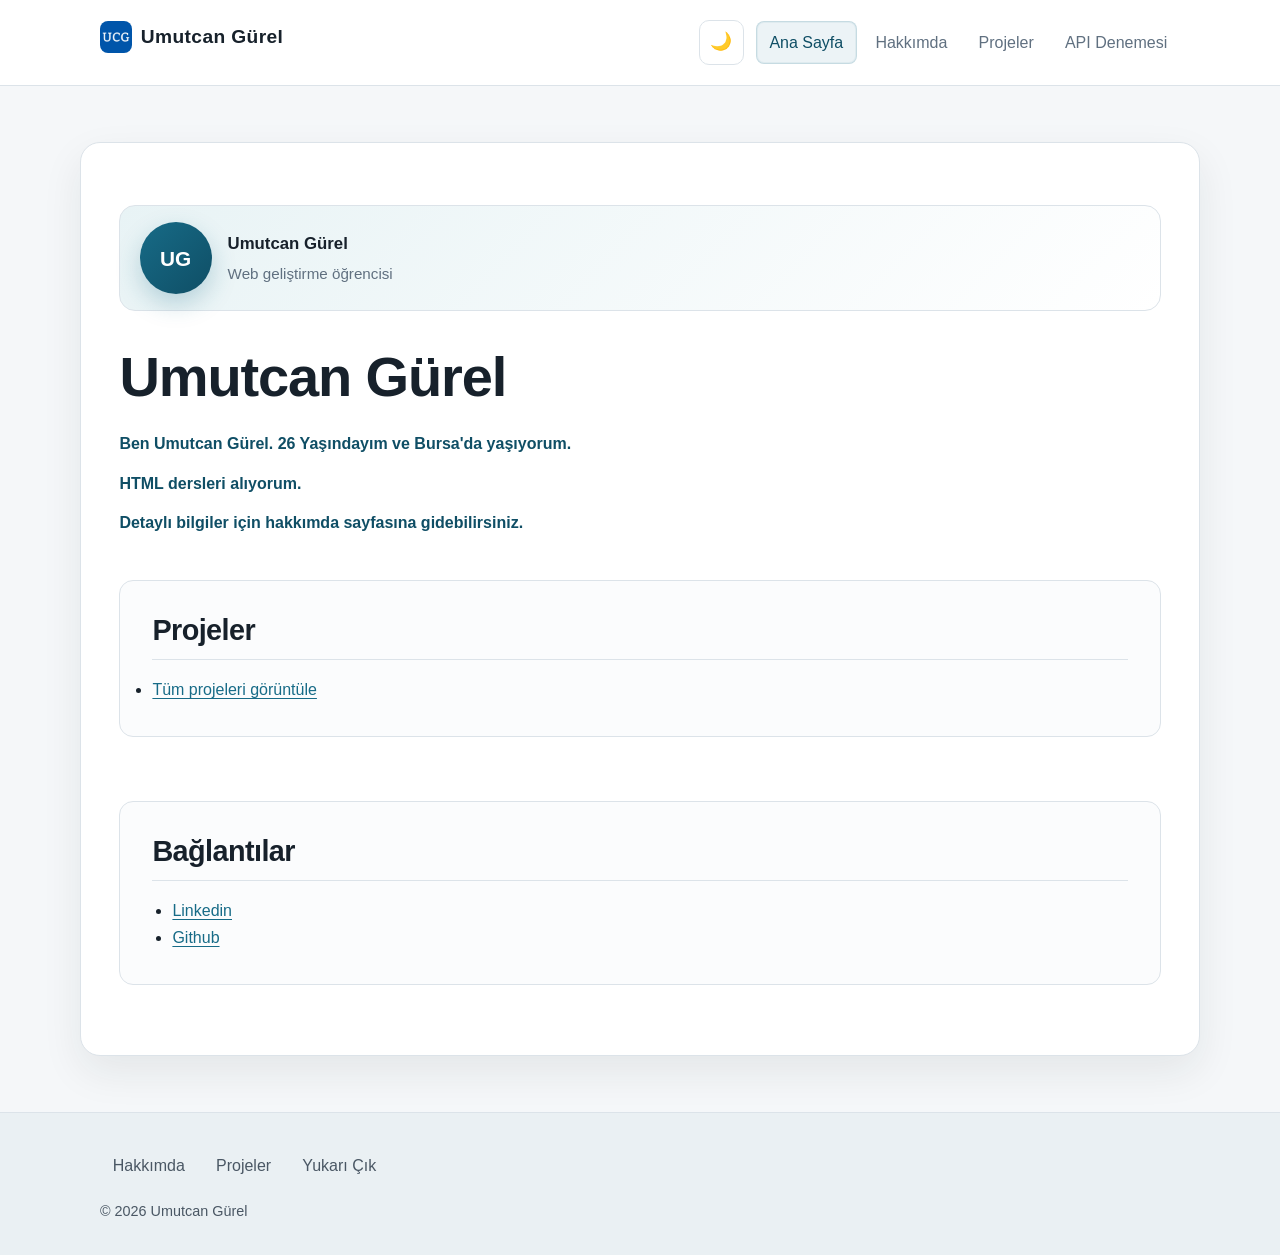
==== index.html @ ed63b53e "Tema değiştirme özelliği eklendi" ====
<!DOCTYPE html>
<html lang="tr">
    <head>
        <meta charset="UTF-8">
        <meta name="viewport" content="width=device-width, initial-scale=1.0">
        <script>
            try {
                document.documentElement.dataset.theme = localStorage.getItem('theme') || 'light';
            } catch (error) {
                document.documentElement.dataset.theme = 'light';
            }
        </script>
        <title>Umutcan Gürel - Web Geliştirme Öğrencisi</title>
        <meta name="description" content="HTML, CSS ve yazılım öğrenen Umutcan Gürel'in kişisel sitesi. Projelerimi, sertifikalarımı, öğrenme yolculuğumu ve iletişim bilgilerimi keşfedin.">
        <link rel="canonical" href="https://ornek.com/index.html">
        <meta property="og:title" content="Umutcan Gürel - Web Geliştirme Öğrencisi">
        <meta property="og:description" content="Web geliştirme öğrenen bir öğrencinin kişisel sitesi, projeleri ve sertifikaları.">
        <meta property="og:image" content="https://ornek.com/images/onizleme.jpg">
        <meta property="og:type" content="website">
        <meta property="og:url" content="https://ornek.com/index.html">
        <link rel="icon" href="favicon/favicon.ico" type="image/x-icon">
        <link rel="stylesheet" href="style.css">
    </head>
    <body>
<header id="ust">
    <p><a class="site-mark" href="index.html"><img src="favicon/android-chrome-192x192.png" alt="" width="32" height="32">Umutcan Gürel</a></p>
    <div class="header-actions">
        <button class="theme-toggle" type="button" aria-label="Koyu modu aç" aria-pressed="false">🌙</button>
        <nav class="site-nav" aria-label="Ana menü">
            <ul>
                <li><a href="index.html" aria-current="page">Ana Sayfa</a></li>
                <li><a href="hakkimda.html">Hakkımda</a></li>
                <li><a href="projeler/index.html">Projeler</a></li>
                <li><a href="projeler/api-deneme.html">API Denemesi</a></li>
            </ul>
        </nav>
        <button class="nav-toggle" type="button" aria-label="Menüyü aç/kapat" aria-expanded="false">
            <span></span>
            <span></span>
            <span></span>
        </button>
    </div>
</header>
       <main>
        <div class="profile-card" role="group" aria-label="Kısa profil bilgisi">
            <div class="profile-avatar" aria-hidden="true">UG</div>
            <div class="profile-copy">
                <strong>Umutcan Gürel</strong>
                <span>Web geliştirme öğrencisi</span>
            </div>
        </div>
        <h1>Umutcan Gürel</h1>
        <p class="vurgu">Ben Umutcan Gürel. 26 Yaşındayım ve Bursa'da yaşıyorum.</p>
        <p class="vurgu">HTML dersleri alıyorum.</p>
        <!-- Bu görseller sadece deneme amaçlıdır-->
                     <!-- Yeni görsel eklemek için aşağıdaki satırdaki yorumu kaldırabilirsin.
                     <img src="images/asensiogeneral.webp"  alt="Marco Asensio'nun general kıyafetli portresi" width="720" height="720">
                     -->
           <p class="vurgu">Detaylı bilgiler için hakkımda sayfasına gidebilirsiniz.</p>
            <section id="projeler">
            <h2>Projeler</h2>
            <ul>
                <li><a href="projeler/index.html">Tüm projeleri görüntüle</a></li>
            </ul>
            </section>
      <section id="baglantilar">
      <h2>Bağlantılar</h2>
      <ul>
        <li><a href="https://www.linkedin.com/in/umutcan-gurel1/" rel="noopener" target="_blank">Linkedin</a></li>
        <li><a href="https://github.com/umutcangrl2026" rel="noopener" target="_blank">Github</a></li>
      </ul>
      </section>
        </main> 
        <footer>
            <ul>
            <li><a href="hakkimda.html">Hakkımda</a></li>
            <li><a href="projeler/index.html">Projeler</a></li>
            <li><a href="#ust">Yukarı Çık</a></li>
            </ul>
            <p>&copy; <span data-current-year>2026</span> Umutcan Gürel</p>
        </footer>
        <script type="module" src="script.js"></script>
    </body>
</html>
---- style.css ----
:root {
    --ink: #17212b;
    --muted: #607080;
    --paper: #f5f7f9;
    --surface: #ffffff;
    --line: #dce3e9;
    --accent: #176b87;
    --accent-dark: #0f4e65;
    --accent-soft: #e8f3f5;
    --shadow: 0 16px 40px rgba(23, 33, 43, 0.08);
}

html[data-theme="dark"] {
    --paper: #0f1720;
    --surface: #111d2a;
    --ink: #edf4f8;
    --muted: #c8d8e7;
    --line: #2a3b4c;
    --accent: #7dd9f4;
    --accent-dark: #d7f7ff;
    --accent-soft: #143949;
    --shadow: 0 16px 40px rgba(0, 0, 0, 0.42);
}

html[data-theme="dark"] body {
    background: var(--paper);
    color: var(--ink);
}

html[data-theme="dark"] header {
    background: rgba(17, 29, 42, 0.94);
}

html[data-theme="dark"] section,
html[data-theme="dark"] .project-slider,
html[data-theme="dark"] .profile-card,
html[data-theme="dark"] .project-slide {
    background: rgba(17, 29, 42, 0.84);
}

html[data-theme="dark"] section {
    border-color: var(--line);
}

html[data-theme="dark"] .project-slide {
    background: linear-gradient(135deg, rgba(125, 217, 244, 0.18), rgba(17, 29, 42, 0.82));
}

html[data-theme="dark"] .button-link {
    color: #081d29;
}

html[data-theme="dark"] footer,
html[data-theme="dark"] footer a {
    color: var(--muted);
}

html[data-theme="dark"] .profile-card {
    background: linear-gradient(135deg, rgba(125, 217, 244, 0.18), rgba(17, 29, 42, 0.9));
}

html[data-theme="dark"] .js-form-success {
    background: rgba(125, 217, 244, 0.14);
    border-color: rgba(125, 217, 244, 0.42);
    color: var(--ink);
}

* {
    margin: 0;
    padding: 0;
    box-sizing: border-box;
}

@media (prefers-reduced-motion: no-preference) {
    html {
        scroll-behavior: smooth;
    }
}

body {
    font-family: "Trebuchet MS", "Segoe UI", sans-serif;
    font-size: 16px;
    line-height: 1.7;
    color: var(--ink);
    background: var(--paper);
    min-height: 100svh;
    display: flex;
    flex-direction: column;
}

img {
    max-width: 100%;
    height: auto;
    display: block;
    border-radius: 12px;
}

a {
    color: var(--accent);
    text-decoration: none;
    transition: color 180ms ease, background-color 180ms ease;
}

main a {
    text-decoration: underline;
    text-underline-offset: 3px;
}

a:hover {
    color: var(--accent-dark);
}

a:focus,
button:focus,
input:focus,
textarea:focus,
select:focus {
    outline: 3px solid rgba(23, 107, 135, 0.25);
    outline-offset: 2px;
}

header {
    position: sticky;
    top: 0;
    z-index: 20;
    background: rgba(255, 255, 255, 0.92);
    backdrop-filter: blur(8px);
    border-bottom: 1px solid var(--line);
    padding: 1.25rem;
    display: flex;
    align-items: center;
    justify-content: space-between;
    gap: 0.75rem;
    flex-wrap: wrap;
}

header > p {
    font-size: 1.2rem;
    font-weight: 700;
    letter-spacing: 0.02em;
    margin: 0;
}

header > p a {
    color: var(--ink);
}

.header-actions {
    display: flex;
    align-items: center;
    gap: 0.75rem;
    margin-left: auto;
}

.site-nav {
    width: auto;
}

.nav-toggle,
.theme-toggle {
    display: inline-flex;
    align-items: center;
    justify-content: center;
    border: 1px solid var(--line);
    border-radius: 10px;
    background: var(--surface);
    color: var(--ink);
    cursor: pointer;
    transition: transform 180ms ease, border-color 180ms ease, background-color 180ms ease;
}

.nav-toggle {
    display: none;
    flex-direction: column;
    gap: 0.28rem;
    width: 2.8rem;
    height: 2.8rem;
}

.theme-toggle {
    width: 2.8rem;
    height: 2.8rem;
    font-size: 1.1rem;
}

.profile-card {
    display: flex;
    align-items: center;
    gap: 1rem;
    margin: 1.5rem 0 2rem;
    padding: 1rem 1.2rem;
    background: linear-gradient(135deg, var(--accent-soft), rgba(255,255,255,0.06));
    border: 1px solid var(--line);
    border-radius: 16px;
}

.profile-avatar {
    width: 72px;
    height: 72px;
    display: grid;
    place-items: center;
    border-radius: 50%;
    background: linear-gradient(135deg, var(--accent), var(--accent-dark));
    color: white;
    font-weight: 700;
    font-size: 1.3rem;
    box-shadow: 0 10px 24px rgba(23, 107, 135, 0.25);
}

.profile-copy {
    display: flex;
    flex-direction: column;
    gap: 0.15rem;
}

.profile-copy strong {
    font-size: 1.05rem;
    color: var(--ink);
}

.profile-copy span {
    color: var(--muted);
    font-size: 0.95rem;
}

.nav-toggle:hover,
.theme-toggle:hover {
    transform: translateY(-1px);
    border-color: var(--accent);
}

.nav-toggle span {
    display: block;
    width: 1.35rem;
    height: 2px;
    background: var(--ink);
    border-radius: 99px;
}

.site-mark {
    display: inline-flex;
    align-items: center;
    gap: 0.55rem;
}

.site-mark img {
    width: 32px;
    height: 32px;
    border-radius: 8px;
}

nav ul,
footer ul {
    list-style: none;
    display: flex;
    align-items: center;
    flex-wrap: wrap;
    gap: 0.35rem;
}

nav a,
footer a {
    color: var(--muted);
    display: block;
    padding: 0.45rem 0.8rem;
    border-radius: 8px;
}

nav a,
footer a,
.theme-toggle,
.slider-button,
.button-link,
.sertifika-karti {
    transition: transform 180ms ease, box-shadow 180ms ease, border-color 180ms ease, background-color 180ms ease, color 180ms ease;
}

nav a:hover,
footer a:hover,
.theme-toggle:hover,
.slider-button:hover,
.button-link:hover,
.sertifika-karti:hover {
    transform: translateY(-2px);
    box-shadow: 0 10px 24px rgba(23, 33, 43, 0.12);
}

.js-form-success {
    margin-top: 1rem;
    padding: 0.85rem 1rem;
    border: 1px solid #cfe8ed;
    border-radius: 10px;
    background: var(--accent-soft);
    color: var(--accent-dark);
    font-weight: 600;
}

.reveal {
    opacity: 0;
    transform: translateY(18px);
    transition: opacity 0.35s ease var(--reveal-delay, 0ms), transform 0.35s ease var(--reveal-delay, 0ms);
}

.reveal.is-visible {
    opacity: 1;
    transform: translateY(0);
}

footer,
footer a {
    color: #4a5764;
}

nav a:hover,
footer a:hover {
    color: var(--accent-dark);
    background: var(--accent-soft);
}

nav a[aria-current="page"] {
    color: var(--accent-dark);
    background: rgba(23, 107, 135, 0.08);
    border: 1px solid rgba(23, 107, 135, 0.18);
    box-shadow: inset 0 0 0 1px rgba(23, 107, 135, 0.06);
}

main {
    width: min(100% - 1rem, 1120px);
    flex: 1;
    display: flex;
    flex-direction: column;
    margin: 1rem auto;
    padding: clamp(1.25rem, 3vw, 3rem);
    background: var(--surface);
    border: 1px solid var(--line);
    border-radius: 14px;
    box-shadow: var(--shadow);
}

h1,
h2 {
    color: var(--ink);
    line-height: 1.2;
    letter-spacing: -0.02em;
}

h1 {
    font-size: clamp(2rem, 5vw, 3.5rem);
    margin-bottom: 1.25rem;
}

h2 {
    font-size: clamp(1.35rem, 3vw, 1.8rem);
    margin-bottom: 1rem;
}

main > h1 {
    max-width: 700px;
}

main p {
    max-width: 72ch;
    margin-bottom: 0.75rem;
    color: var(--muted);
}

main > img,
article img {
    width: 100%;
    max-height: 560px;
    margin: 2rem 0;
    object-fit: cover;
}

section {
    margin: 2rem 0;
    padding: clamp(1.25rem, 3vw, 2rem);
    background: #fbfcfd;
    border: 1px solid var(--line);
    border-radius: 14px;
}

section h2 {
    padding-bottom: 0.75rem;
    border-bottom: 1px solid var(--line);
}

.vurgu {
    font-weight: 700;
    color: var(--accent-dark);
}

.sertifika-listesi {
    display: grid;
    grid-template-columns: repeat(auto-fit, minmax(180px, 1fr));
    gap: 1rem;
    container-type: inline-size;
}

.sertifika-karti {
    width: 100%;
    aspect-ratio: 1.3077;
    padding: 0.4rem;
    display: block;
    overflow: hidden;
    color: var(--ink);
    text-decoration: none;
    background: var(--surface);
    border: 2px solid var(--ink);
    border-radius: 10px;
    transition: transform 180ms ease, box-shadow 180ms ease;
}

.sertifika-karti:hover {
    transform: translateY(-3px);
    box-shadow: 0 8px 18px rgba(23, 33, 43, 0.18);
}

.project-slider {
    margin-top: 1.25rem;
    padding: 1rem;
    background: var(--surface);
    border: 1px solid var(--line);
    border-radius: 14px;
}

.project-slider-window {
    overflow: hidden;
    border-radius: 12px;
    border: 1px solid var(--line);
}

.project-slider-track {
    display: flex;
    transition: transform 0.9s cubic-bezier(0.22, 1, 0.36, 1);
}

.project-slide {
    min-width: 100%;
    padding: 1.25rem;
    background: linear-gradient(135deg, var(--accent-soft), rgba(255,255,255,0.02));
}

.project-slide h3 {
    margin-bottom: 0.5rem;
    color: var(--ink);
}

.project-slide p {
    margin-bottom: 0.8rem;
}

.project-slide .button-link {
    display: inline-block;
    margin-top: 0.5rem;
    padding: 0.6rem 0.9rem;
    border-radius: 10px;
    background: var(--accent);
    color: #fff;
    text-decoration: none;
    font-weight: 700;
}

.project-slide .button-link:hover {
    background: var(--accent-dark);
    color: #fff;
}

[data-api-post-list] {
    display: grid;
    gap: 0.8rem;
    margin-top: 1rem;
}

[data-api-post-list] article {
    padding: 1rem;
    background: var(--surface);
    border: 1px solid var(--line);
    border-radius: 10px;
}

[data-api-post-list] h3 {
    margin-bottom: 0.35rem;
    color: var(--ink);
    font-size: 1.05rem;
}

.api-error-button {
    margin-top: 0.75rem;
    border: 0;
    cursor: pointer;
}

.api-error-button:disabled {
    cursor: wait;
    opacity: 0.65;
}

.slider-controls {
    display: flex;
    justify-content: flex-end;
    gap: 0.6rem;
    margin-top: 1rem;
}

.slider-button {
    border: 1px solid var(--line);
    background: var(--surface);
    color: var(--ink);
    border-radius: 999px;
    width: 2.5rem;
    height: 2.5rem;
    cursor: pointer;
    display: grid;
    place-items: center;
    padding: 0;
    line-height: 1;
    font-size: 1.1rem;
}

@container (min-width: 500px) {
    .sertifika-karti {
        padding: 0.7rem;
    }
}

@media (max-width: 700px) {
    header {
        padding: 0.9rem 1rem;
        align-items: center;
    }

    .header-actions {
        margin-left: 0;
        width: 100%;
        justify-content: flex-end;
    }

    .nav-toggle {
        display: inline-flex;
    }

    .site-nav {
        display: none;
        width: 100%;
    }

    .site-nav.is-open {
        display: block;
    }

    .site-nav ul {
        flex-direction: column;
        align-items: stretch;
        width: 100%;
    }

    .site-nav a {
        width: 100%;
    }
}

.sertifika-kucuk-resim,
.sertifika-buyuk-resim {
    width: 100%;
    aspect-ratio: 1.3077;
    height: auto;
    display: block;
    border: 0;
    object-fit: cover;
}

.sertifika-kucuk-resim { border-radius: 6px; }
.sertifika-buyuk-resim { clip-path: inset(9px 14px); }

dialog {
    position: fixed;
    top: 50%;
    left: 50%;
    width: min(92vw, 620px);
    max-height: calc(100svh - 2rem);
    margin: 0;
    padding: 0;
    color: var(--ink);
    background: transparent;
    border: 0;
    border-radius: 14px;
    box-shadow: 0 24px 70px rgba(0, 0, 0, 0.3);
    transform: translate(-50%, -50%);
    overflow: auto;
}

dialog::backdrop {
    background: rgba(23, 33, 43, 0.62);
}

.sertifika-modal-icerik {
    position: relative;
    padding: 1rem;
    background: var(--surface);
    border-radius: 14px;
    overflow: hidden;
}

.sertifika-modal-icerik h2 {
    margin: 0 0 0.75rem;
    padding-right: 3rem;
    font-size: 1.1rem;
}

.modal-durum {
    margin-bottom: 0.75rem;
    color: var(--muted);
    font-weight: 600;
}

.modal-kapat {
    position: absolute;
    top: 1.25rem;
    right: 1.25rem;
    z-index: 1;
    width: 2.25rem;
    height: 2.25rem;
    padding: 0;
    font-size: 1.6rem;
    line-height: 1;
    background: rgba(255, 255, 255, 0.8);
    color: var(--ink);
    border: 1px solid rgba(23, 33, 43, 0.2);
    border-radius: 50%;
}

.modal-kapat:hover {
    color: #ffffff;
}

.geri-don {
    display: inline-block;
    margin-top: 1rem;
    padding: 0.65rem 1rem;
    color: #ffffff;
    background: var(--accent);
    border-radius: 8px;
    text-decoration: none;
}

.geri-don-alani {
    margin-top: auto;
    padding-top: 2rem;
    align-self: flex-start;
}

.geri-don:hover {
    color: #ffffff;
    background: var(--accent-dark);
}

#baglantilar ul {
    padding-left: 1.25rem;
}

footer {
    background: #eaf0f3;
    border-top: 1px solid var(--line);
    padding: 1.5rem 1rem;
}

footer p {
    margin-top: 0.75rem;
    font-size: 0.9rem;
}

fieldset {
    border: 1px solid var(--line);
    padding: 1.25rem;
    margin-bottom: 1rem;
    border-radius: 10px;
}

legend {
    padding: 0 0.5rem;
    font-weight: 700;
    color: var(--accent-dark);
}

label {
    display: block;
    margin-bottom: 0.25rem;
    color: var(--ink);
}

input[type="text"],
input[type="email"],
input[type="tel"],
textarea,
select {
    width: 100%;
    max-width: 520px;
    padding: 0.7rem 0.8rem;
    font: inherit;
    color: var(--ink);
    background: var(--surface);
    border: 1px solid #c7d2da;
    border-radius: 8px;
}

textarea {
    resize: vertical;
}

input[type="checkbox"],
input[type="radio"] {
    accent-color: var(--accent);
}

.cinsiyet label,
.ilgi label,
.ulasim label {
    display: inline;
    margin: 0 1rem 0 0.3rem;
}

button {
    padding: 0.7rem 1.15rem;
    font: inherit;
    font-weight: 700;
    background: var(--accent);
    color: #ffffff;
    border: 0;
    border-radius: 8px;
    cursor: pointer;
    transition: background-color 180ms ease, transform 180ms ease;
}

button:hover {
    background: var(--accent-dark);
    transform: translateY(-1px);
}

.form-notice {
    padding: 1rem;
    color: #7d2b26;
    background: #fff2ef;
    border: 1px solid #f2c9c3;
    border-radius: 10px;
}

@media (min-width: 640px) {
    header {
        padding: 1.25rem max(1.25rem, calc((100% - 1080px) / 2));
        align-items: center;
        flex-direction: row;
        gap: 2rem;
    }

    main {
        width: min(100% - 2rem, 1120px);
        margin: 3.5rem auto;
        border-radius: 20px;
    }

    footer {
        padding: 2rem max(1.25rem, calc((100% - 1080px) / 2));
    }
}

@media (prefers-reduced-motion: reduce) {
    * {
        animation-duration: 0.01ms !important;
        transition-duration: 0.01ms !important;
    }
}
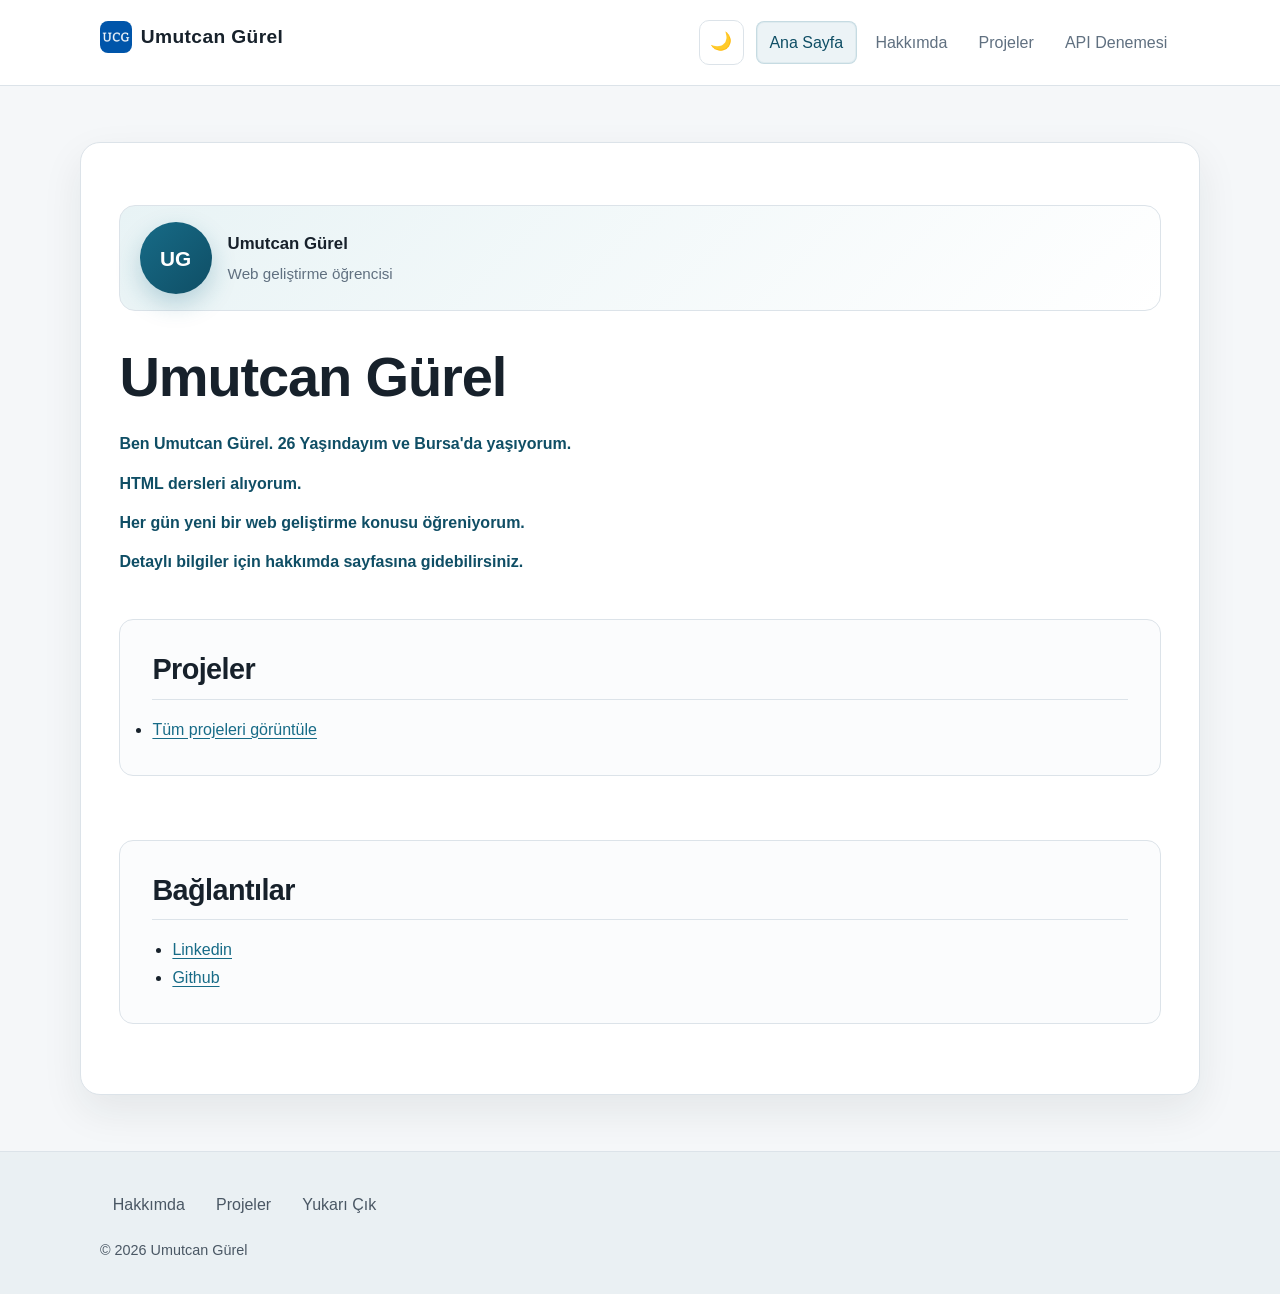
==== commit 4e6a2f33: "docs: ana sayfaya öğrenme paragrafı ekle" ====
--- a/index.html
+++ b/index.html
@@ -52,6 +52,7 @@
         <h1>Umutcan Gürel</h1>
         <p class="vurgu">Ben Umutcan Gürel. 26 Yaşındayım ve Bursa'da yaşıyorum.</p>
         <p class="vurgu">HTML dersleri alıyorum.</p>
+        <p class="vurgu">Her gün yeni bir web geliştirme konusu öğreniyorum.</p>
         <!-- Bu görseller sadece deneme amaçlıdır-->
                      <!-- Yeni görsel eklemek için aşağıdaki satırdaki yorumu kaldırabilirsin.
                      <img src="images/asensiogeneral.webp"  alt="Marco Asensio'nun general kıyafetli portresi" width="720" height="720">
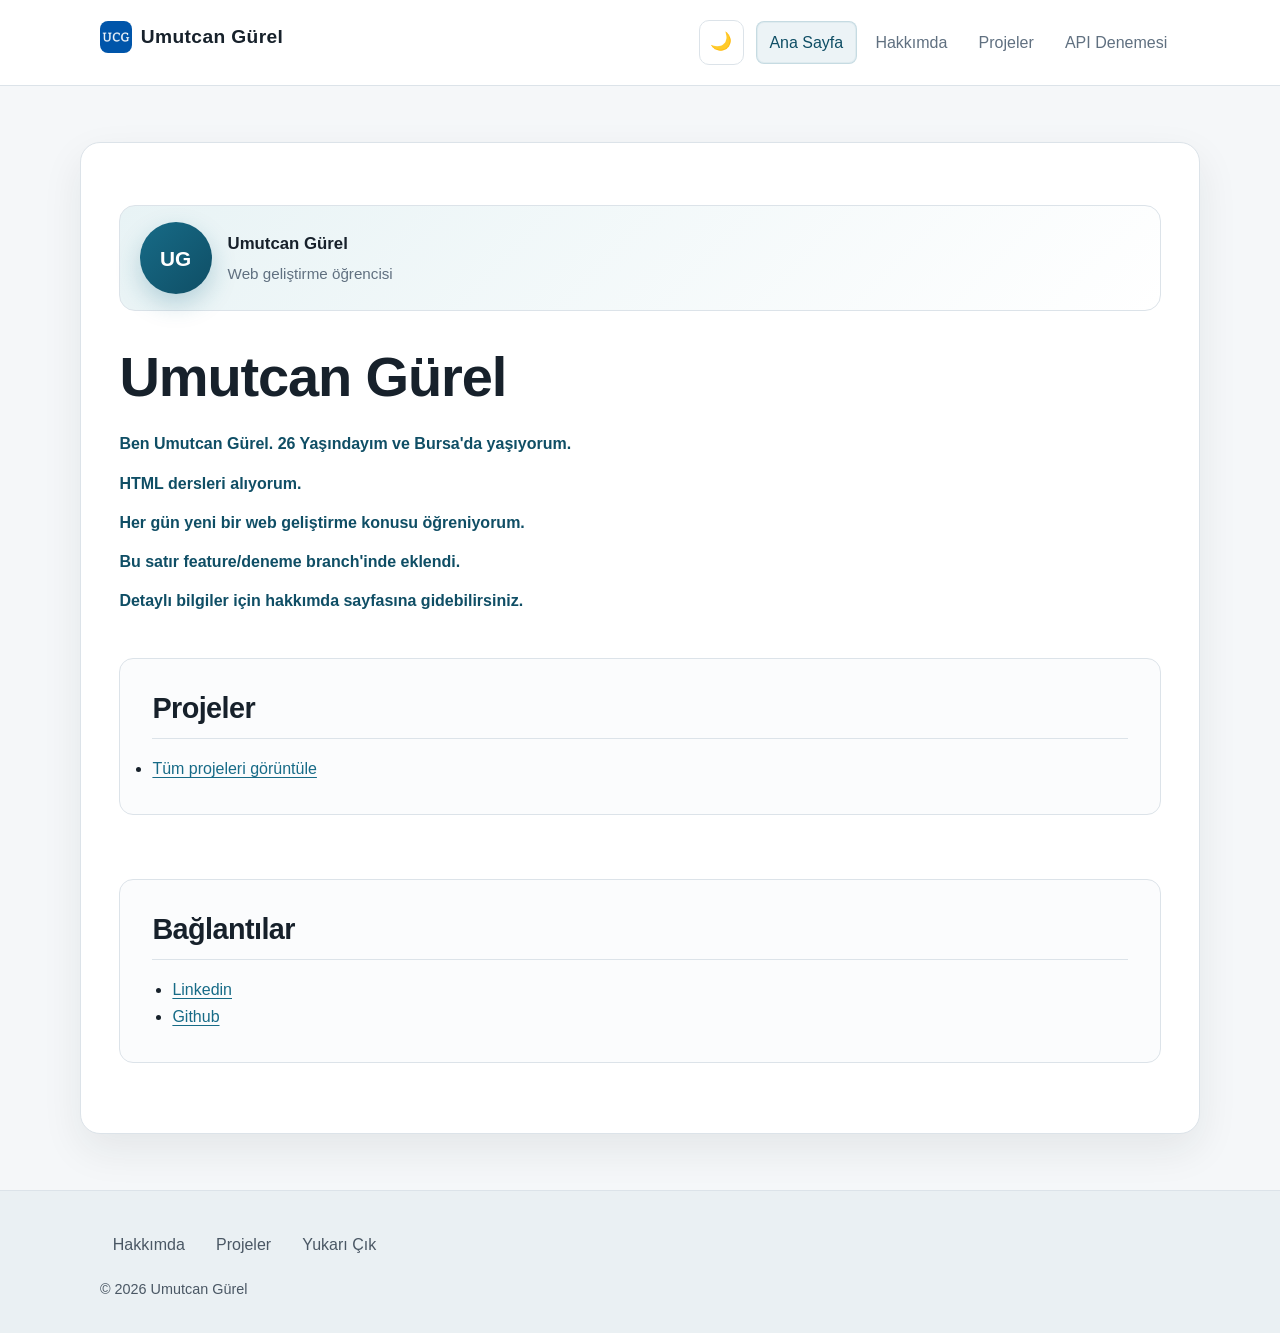
==== commit 1ecfc950: "feat: deneme branchine paragraf ekle" ====
--- a/index.html
+++ b/index.html
@@ -53,6 +53,7 @@
         <p class="vurgu">Ben Umutcan Gürel. 26 Yaşındayım ve Bursa'da yaşıyorum.</p>
         <p class="vurgu">HTML dersleri alıyorum.</p>
         <p class="vurgu">Her gün yeni bir web geliştirme konusu öğreniyorum.</p>
+        <p class="vurgu">Bu satır feature/deneme branch'inde eklendi.</p>
         <!-- Bu görseller sadece deneme amaçlıdır-->
                      <!-- Yeni görsel eklemek için aşağıdaki satırdaki yorumu kaldırabilirsin.
                      <img src="images/asensiogeneral.webp"  alt="Marco Asensio'nun general kıyafetli portresi" width="720" height="720">
--- a/style.css
+++ b/style.css
@@ -432,7 +432,7 @@
 
 .project-slider-track {
     display: flex;
-    transition: transform 0.9s cubic-bezier(0.22, 1, 0.36, 1);
+    transition: transform 1s cubic-bezier(0.22, 1, 0.36, 1);
 }
 
 .project-slide {
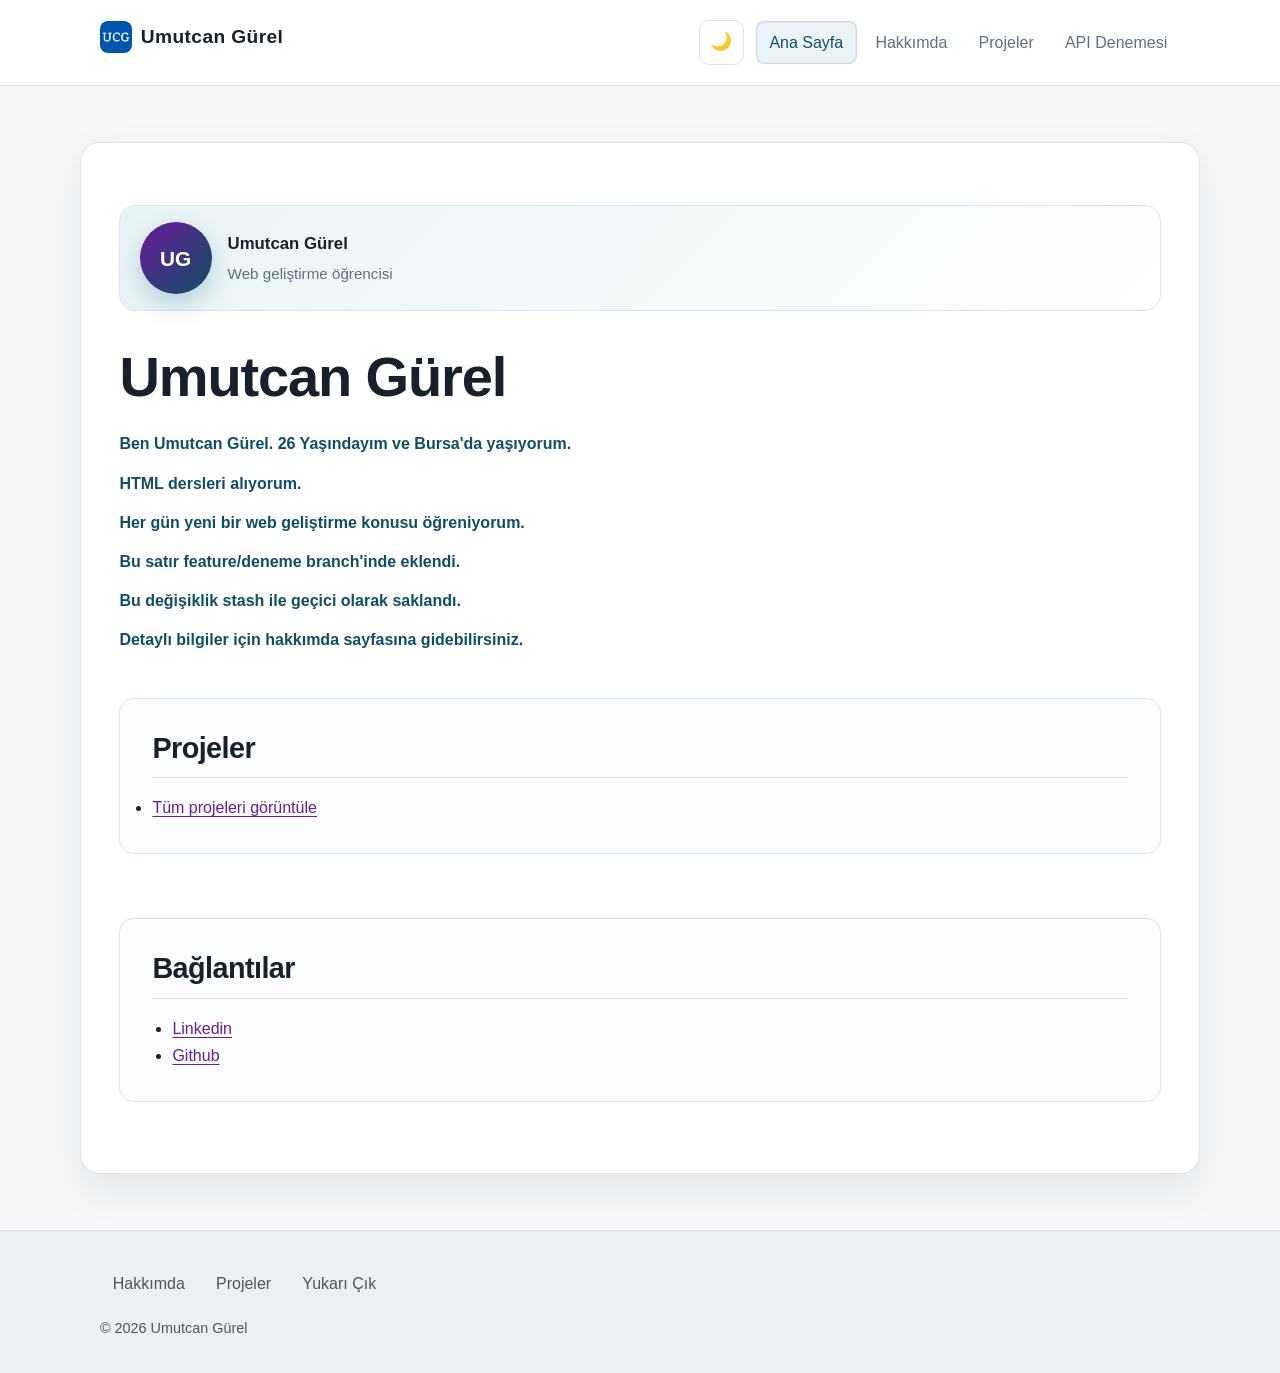
==== commit ee5dae28: "docs: ana sayfa içeriğini güncelle" ====
--- a/index.html
+++ b/index.html
@@ -54,6 +54,7 @@
         <p class="vurgu">HTML dersleri alıyorum.</p>
         <p class="vurgu">Her gün yeni bir web geliştirme konusu öğreniyorum.</p>
         <p class="vurgu">Bu satır feature/deneme branch'inde eklendi.</p>
+        <p class="vurgu">Bu değişiklik stash ile geçici olarak saklandı.</p>
         <!-- Bu görseller sadece deneme amaçlıdır-->
                      <!-- Yeni görsel eklemek için aşağıdaki satırdaki yorumu kaldırabilirsin.
                      <img src="images/asensiogeneral.webp"  alt="Marco Asensio'nun general kıyafetli portresi" width="720" height="720">
--- a/style.css
+++ b/style.css
@@ -4,7 +4,7 @@
     --paper: #f5f7f9;
     --surface: #ffffff;
     --line: #dce3e9;
-    --accent: #176b87;
+    --accent: #6a1b9a;
     --accent-dark: #0f4e65;
     --accent-soft: #e8f3f5;
     --shadow: 0 16px 40px rgba(23, 33, 43, 0.08);
